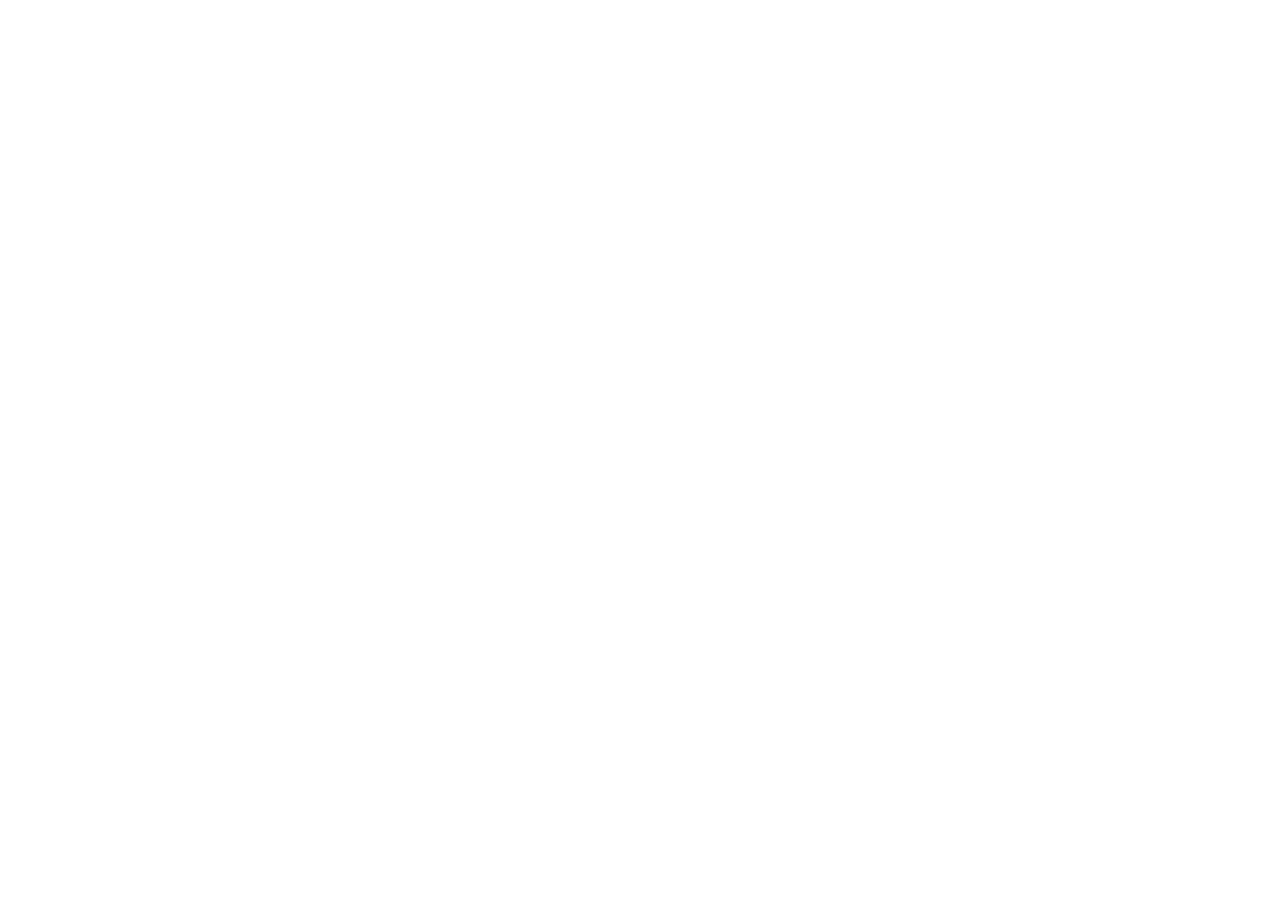
==== index.html @ 5eac2e17 "was created default folders and files" ====
<!DOCTYPE html>
<html lang="en">

<head>
    <meta charset="UTF-8">
    <meta http-equiv="X-UA-Compatible" content="IE=edge">
    <meta name="viewport" content="width=device-width, initial-scale=1.0">

    <!-- GOOGLE FONTS -->
    <link rel="preconnect" href="https://fonts.googleapis.com">
    <link rel="preconnect" href="https://fonts.gstatic.com" crossorigin>
    <link href="https://fonts.googleapis.com/css2?family=Poppins:wght@200;300;400;500;600;700;800;900&display=swap"
        rel="stylesheet">

    <!-- FONTAWESOME -->
    <link rel="preconnect" href="https://fonts.googleapis.com">
    <link rel="preconnect" href="https://fonts.gstatic.com" crossorigin>
    <link href="https://fonts.googleapis.com/css2?family=Poppins:wght@200;300;400;500;600;700;800;900&display=swap"
        rel="stylesheet">

    <!-- BOOTSTRAP -->
    <link href="https://cdn.jsdelivr.net/npm/bootstrap@5.1.3/dist/css/bootstrap.min.css" rel="stylesheet"
        integrity="sha384-1BmE4kWBq78iYhFldvKuhfTAU6auU8tT94WrHftjDbrCEXSU1oBoqyl2QvZ6jIW3" crossorigin="anonymous">
    <!-- BOOTSTRAP ICON -->
    <link rel="stylesheet" href="https://cdn.jsdelivr.net/npm/bootstrap-icons@1.8.1/font/bootstrap-icons.css">

    <!-- CSS -->
    <link rel="stylesheet" href="./assets/css/main.css">

    <title>Ameria | Azerbaijan</title>
</head>

<body>

    <!-- js -->
    <script src="./assets/js/script.js"></script>
    <!-- bootstrap -->
    <script src="https://cdn.jsdelivr.net/npm/bootstrap@5.1.3/dist/js/bootstrap.bundle.min.js"
        integrity="sha384-ka7Sk0Gln4gmtz2MlQnikT1wXgYsOg+OMhuP+IlRH9sENBO0LRn5q+8nbTov4+1p"
        crossorigin="anonymous"></script>
    <script src="https://cdn.jsdelivr.net/npm/@popperjs/core@2.10.2/dist/umd/popper.min.js"
        integrity="sha384-7+zCNj/IqJ95wo16oMtfsKbZ9ccEh31eOz1HGyDuCQ6wgnyJNSYdrPa03rtR1zdB"
        crossorigin="anonymous"></script>
    <script src="https://cdn.jsdelivr.net/npm/bootstrap@5.1.3/dist/js/bootstrap.min.js"
        integrity="sha384-QJHtvGhmr9XOIpI6YVutG+2QOK9T+ZnN4kzFN1RtK3zEFEIsxhlmWl5/YESvpZ13"
        crossorigin="anonymous"></script>
</body>

</html>
---- assets/css/main.css ----
:root {
  --color-primary: #008010;
  --color-primary-light: #37c955;
  --color-primary-dark: #185a23;
  --color-dark: #0b1d24;
  --color-white: #f2f2f2;
}

:root {
  --font-main: "Poppins", sans-serif;
}

* {
  margin: 0;
  padding: 0;
  -webkit-box-sizing: border-box;
          box-sizing: border-box;
}

html {
  overflow-x: hidden;
  scroll-behavior: smooth;
}

ul {
  list-style-type: none;
}

a {
  text-decoration: none;
}

section {
  padding: 60px 0;
}

body {
  font-family: var(--font-main);
  overflow: hidden;
}
/*# sourceMappingURL=main.css.map */
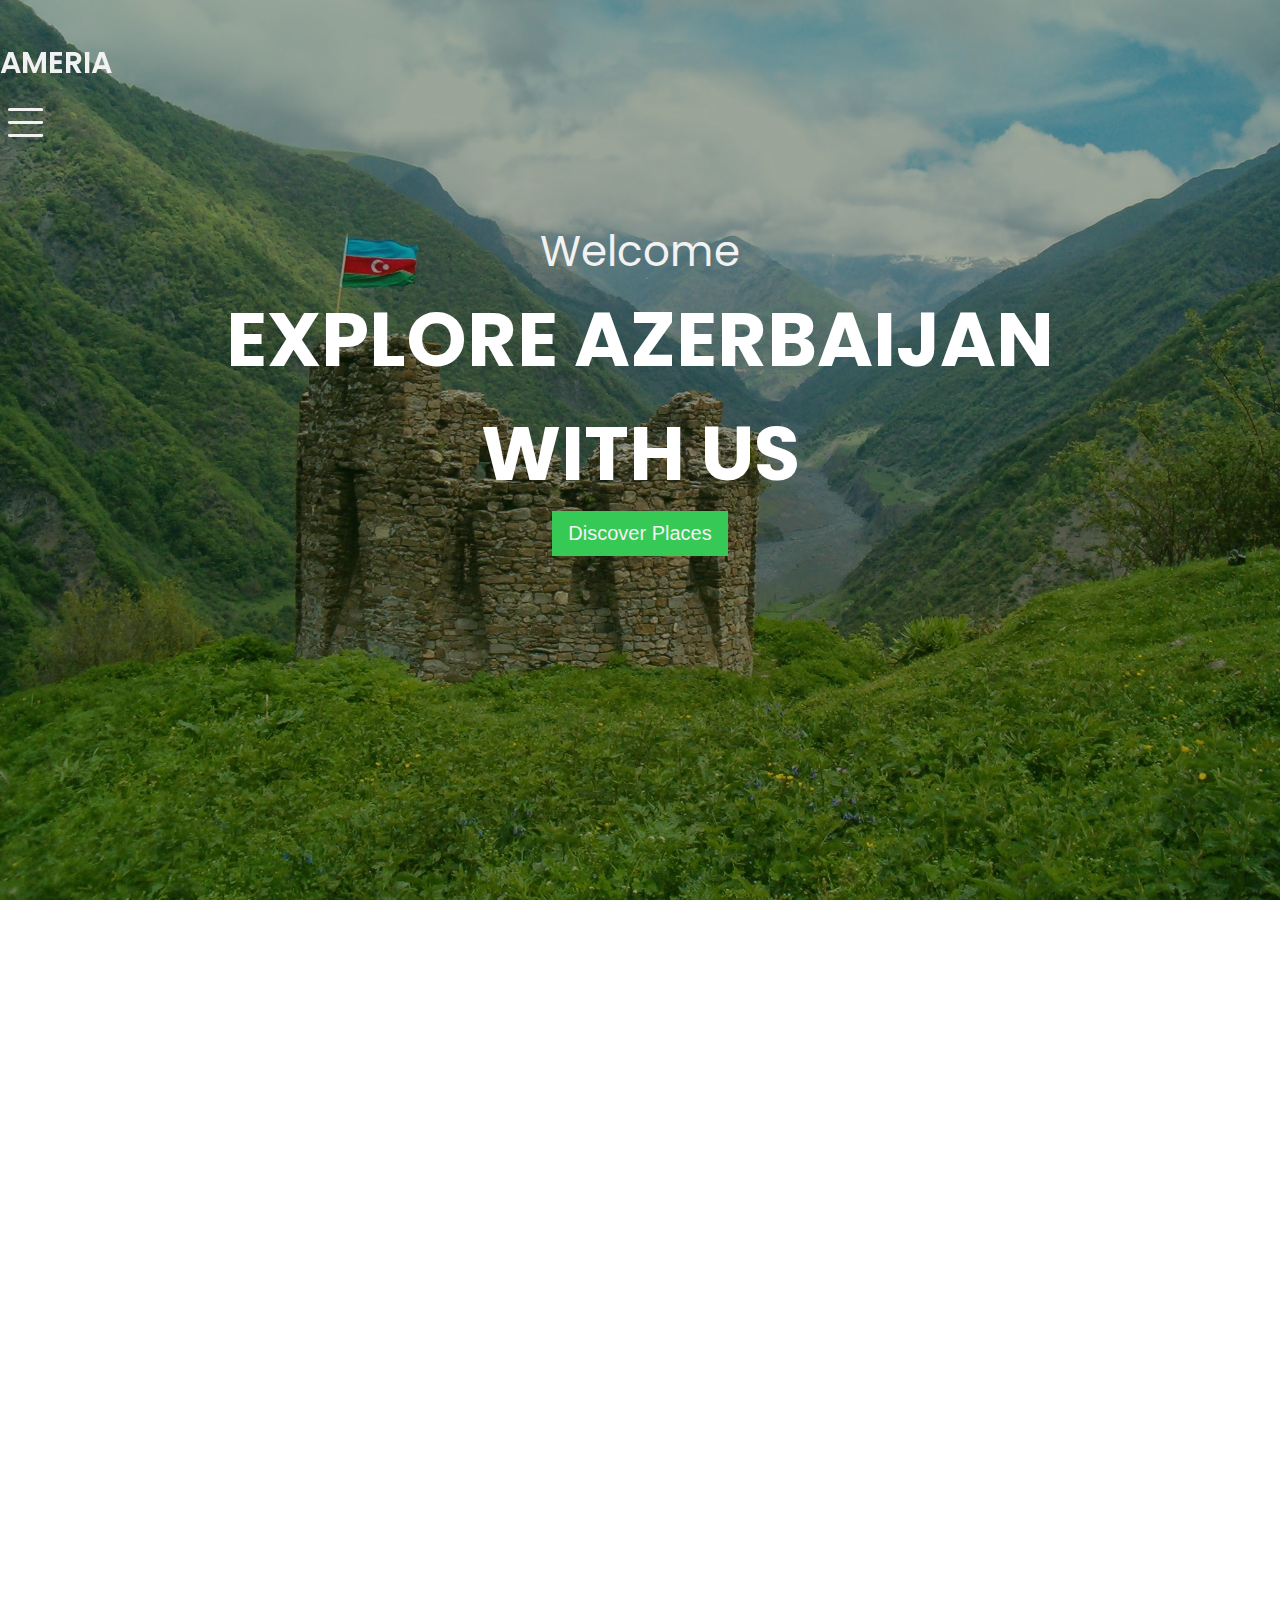
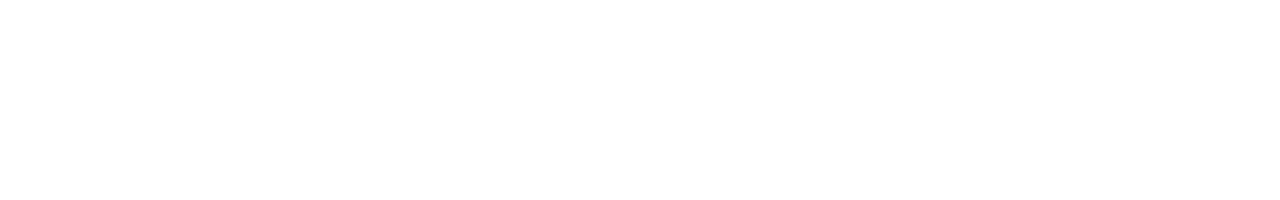
==== commit 9de5828d: "header and navigation is done" ====
--- a/index.html
+++ b/index.html
@@ -32,6 +32,42 @@
 
 <body>
 
+    <header>
+        <div class="container">
+            <div class="row d-flex align-items-center">
+                <div class="col-6 col-lg-4 logo">
+                    <a href="#">AMERIA</a>
+                </div>
+                <div class="col-6 col-lg-8 side-menu d-flex justify-content-end">
+                    <div class="side-menu-toggle">
+                        <i class="bi bi-list open-btn"></i>
+                        <i class="bi bi-x-lg close-btn"></i>
+                    </div>
+                    <nav class="hidden">
+                        <ul>
+                            <li><a href="">Home</a></li>
+                            <li><a href="">About</a></li>
+                            <li><a href="">Contact</a></li>
+                            <li><a href="">Events</a></li>
+                            <li><a href=""></a></li>
+                        </ul>
+                    </nav>
+                </div>
+            </div>
+        </div>
+    </header>
+
+    <section id="hero" style="background-image: url('./assets/images/azerbaijan-nature-with-flag.jpeg');">
+        <div class="cover"></div>
+        <div class="container">
+            <div class="hero-content">
+                <p>Welcome</p>
+                <h1>EXPLORE AZERBAIJAN <br> WITH US</h1>
+                <button>Discover Places</button>
+            </div>
+        </div>
+    </section>
+
     <!-- js -->
     <script src="./assets/js/script.js"></script>
     <!-- bootstrap -->
--- a/assets/css/main.css
+++ b/assets/css/main.css
@@ -38,4 +38,153 @@
   font-family: var(--font-main);
   overflow: hidden;
 }
+
+header {
+  position: fixed;
+  top: 0;
+  width: 100%;
+  padding: 40px 0;
+  -webkit-transition: 0.3s all ease-in-out;
+  transition: 0.3s all ease-in-out;
+  z-index: 99;
+}
+
+header .logo a {
+  font-weight: 600;
+  font-size: 1.875rem;
+  color: var(--color-white);
+  position: relative;
+  z-index: 101;
+  -webkit-transition: 0.3s;
+  transition: 0.3s;
+}
+
+header .side-menu {
+  color: var(--color-white);
+}
+
+header .side-menu .open-btn {
+  font-size: 3.2rem;
+  position: relative;
+  cursor: pointer;
+  -webkit-transition: all .3s linear;
+  transition: all .3s linear;
+}
+
+header .side-menu .close-btn {
+  display: none;
+  position: relative;
+  color: var(--color-dark);
+  font-size: 3.2rem;
+  cursor: pointer;
+  z-index: 999;
+  -webkit-transition: all .3s linear;
+  transition: all .3s linear;
+}
+
+header nav {
+  width: 100vw;
+  height: 100vh;
+  display: -webkit-box;
+  display: -ms-flexbox;
+  display: flex;
+  -webkit-box-pack: center;
+      -ms-flex-pack: center;
+          justify-content: center;
+  -webkit-box-align: center;
+      -ms-flex-align: center;
+          align-items: center;
+  position: fixed;
+  top: 0;
+  left: 0;
+  background-color: white;
+  z-index: 100;
+  border-radius: 10px solid #f8f9fa;
+  -webkit-transition: all .3s linear;
+  transition: all .3s linear;
+  -webkit-transform: scale(1);
+          transform: scale(1);
+}
+
+header nav ul {
+  line-height: 1.5;
+}
+
+header nav ul a {
+  font-size: 2.5rem;
+  color: var(--color-dark);
+}
+
+header nav ul a:hover {
+  color: var(--color-primary-light);
+}
+
+.scrolled {
+  padding: 20px 0;
+  background-color: white;
+  -webkit-box-shadow: 0 5px 20px -5px rgba(0, 0, 0, 0.1);
+          box-shadow: 0 5px 20px -5px rgba(0, 0, 0, 0.1);
+  z-index: 100;
+}
+
+.scrolled .logo a {
+  color: var(--color-primary);
+}
+
+.scrolled .side-menu {
+  color: var(--color-primary);
+}
+
+.hidden {
+  -webkit-transform: scale(0);
+          transform: scale(0);
+  opacity: 0;
+}
+
+#hero {
+  height: 100vh;
+  background-position: center;
+  background-size: cover;
+  background-attachment: fixed;
+  position: relative;
+  z-index: 5;
+}
+
+#hero .cover {
+  height: 100vh;
+  width: 100vw;
+  background-color: rgba(12, 35, 6, 0.4);
+  position: absolute;
+  top: 0;
+  z-index: -1;
+}
+
+#hero .hero-content {
+  padding: 10rem 0;
+  text-align: center;
+  color: var(--color-white);
+  line-height: 1.5;
+}
+
+#hero .hero-content p {
+  font-size: 42px;
+}
+
+#hero .hero-content h1 {
+  font-size: 76px;
+  color: #fff;
+}
+
+#hero .hero-content button {
+  font-size: 20px;
+  padding: 0.7rem 1rem;
+  background: transparent;
+  background-color: var(--color-primary-light);
+  color: var(--color-white);
+  border: none;
+}
+
+body {
+  height: 200vh;
+}
 /*# sourceMappingURL=main.css.map */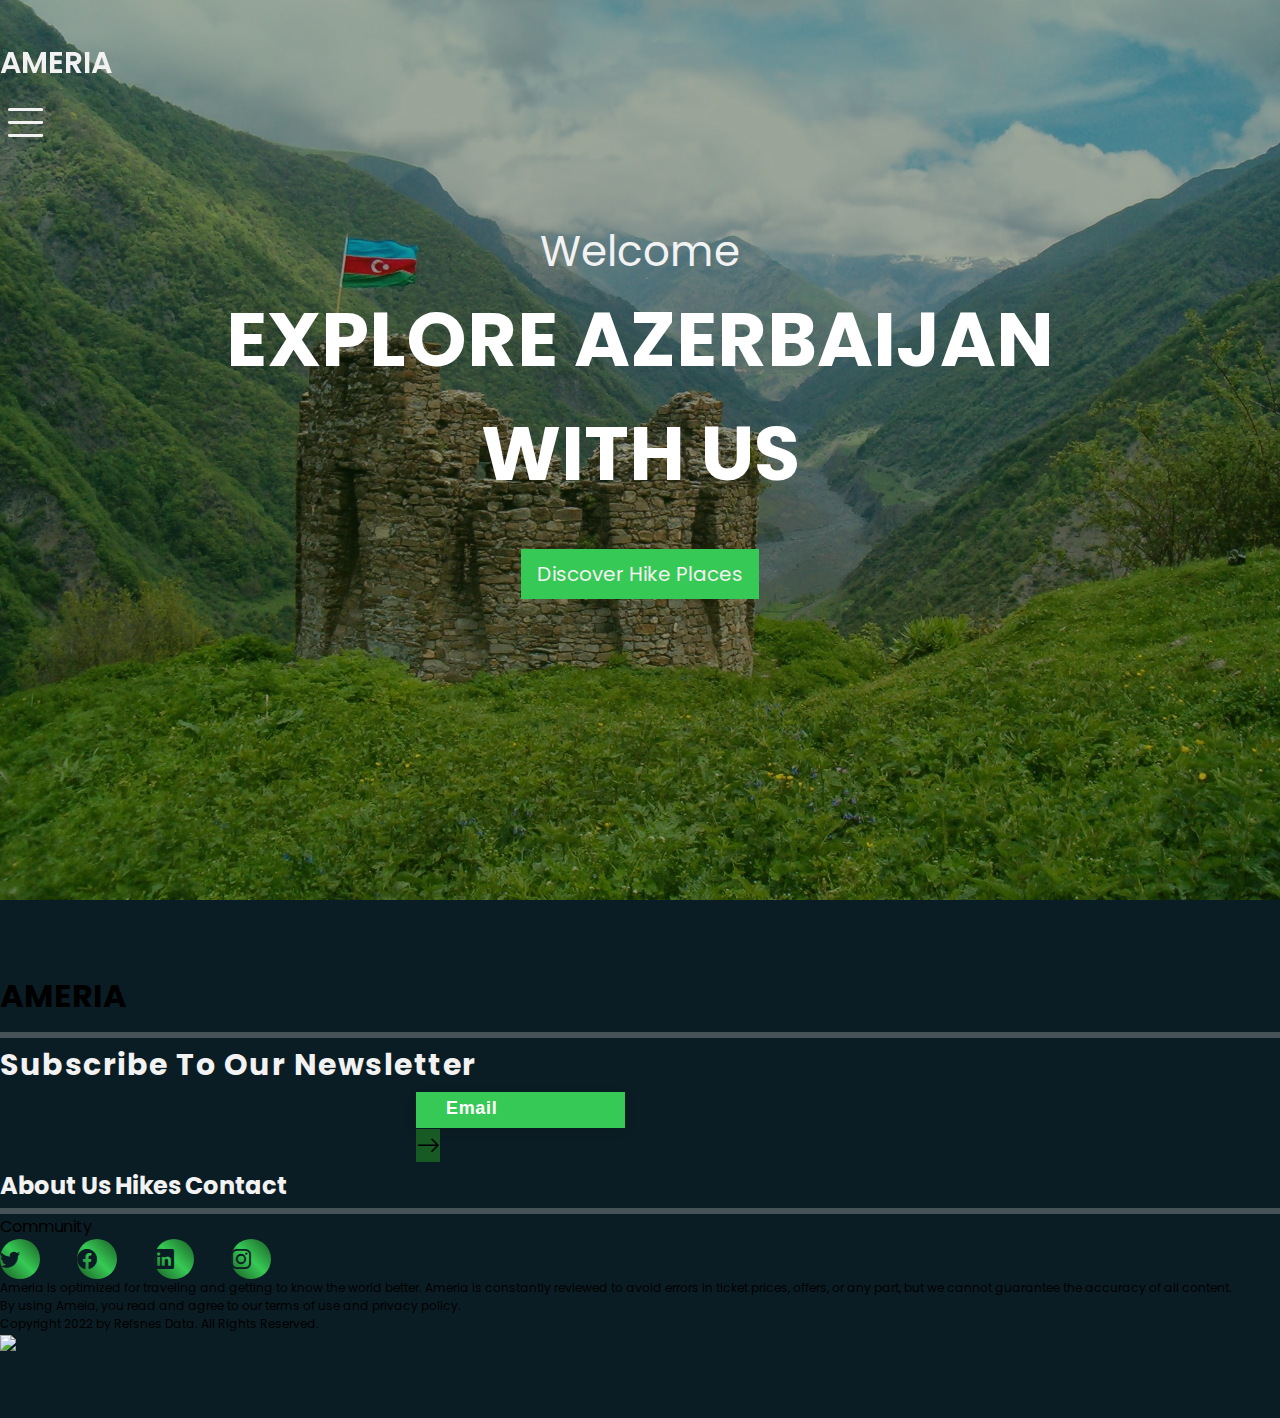
==== commit ac1fdc61: "header ve footer her section ucun ayrica olaraq qeyd olundu, sectionlar elaqelendirildi. about hisse" ====
--- a/index.html
+++ b/index.html
@@ -32,6 +32,7 @@
 
 <body>
 
+    <!-- HEADER - NAV -->
     <header>
         <div class="container">
             <div class="row d-flex align-items-center">
@@ -45,11 +46,10 @@
                     </div>
                     <nav class="hidden">
                         <ul>
-                            <li><a href="">Home</a></li>
-                            <li><a href="">About</a></li>
-                            <li><a href="">Contact</a></li>
-                            <li><a href="">Events</a></li>
-                            <li><a href=""></a></li>
+                            <li><a href="./index.html">Home</a></li>
+                            <li><a href="./assets/pages/about.html">About</a></li>
+                            <li><a href="./assets/pages/contact.html">Contact</a></li>
+                            <li><a href="./assets/pages/hikes.html">Events</a></li>
                         </ul>
                     </nav>
                 </div>
@@ -57,19 +57,99 @@
         </div>
     </header>
 
-    <section id="hero" style="background-image: url('./assets/images/azerbaijan-nature-with-flag.jpeg');">
+    <!-- HERO -->
+    <section id="hero" style="background-image: url('./assets/img/azerbaijan-nature-with-flag.jpeg');">
         <div class="cover"></div>
         <div class="container">
             <div class="hero-content">
                 <p>Welcome</p>
                 <h1>EXPLORE AZERBAIJAN <br> WITH US</h1>
-                <button>Discover Places</button>
+                <a href="./assets/pages/hikes.html">Discover Hike Places</a>
             </div>
         </div>
     </section>
 
+    
+
+    <!-- FOOTER -->
+    <footer>
+        <section class="footer">
+            <div class="container">
+                <div class="row gx-5 text-center align-items-center">
+
+                    <div class="col-12 mb-3 join">
+                        <h2 class="text-white footer-text">AMERIA</h2>
+                    </div>
+                    <hr>
+                    <div class="col-12 my-1 text-span">
+                        <span>Subscribe To Our Newsletter</span>
+                    </div>
+
+                    <div class="col-12  my-4 input-group input">
+                        <input type="text" class="form-control" placeholder="Email" aria-label="Email"
+                            aria-describedby="basic-addon2">
+                        <div class="input-group-append">
+                            <span class="input-group-text text-white arrow-span" id="basic-addon2"><i
+                                    class="bi bi-arrow-right"></i></span>
+                        </div>
+                    </div>
+
+                    <div class="col-12 my-4 footer-main">
+                        <div class="row gy-3 d-flex align-items-center justify-content-center">
+                            <a href="./assets/pages/about.html" class="col-sm-4">About Us</a>
+                            <a href="./assets/pages/hikes.html" class="col-sm-4">Hikes</a>
+                            <a href="./assets/pages/contact.html" class="col-sm-4">Contact</a>
+                        </div>
+                    </div>
+                    <hr>
+                    <div class="col-12 my-1 text-center align-items-center">
+
+                        <div class="mb-3 community">
+                            <span class="text-white">Community</span>
+                        </div>
+
+                        <ul class="footer-social-icons">
+
+                            <li>
+                                <i class="bi bi-twitter"></i>
+                            </li>
+
+                            <li>
+                                <i class="bi bi-facebook"></i>
+                            </li>
+
+                            <li>
+                                <i class="bi bi-linkedin"></i>
+                            </li>
+
+                            <li>
+                                <i class="bi bi-instagram"></i>
+                            </li>
+                        </ul>
+
+                        <div class="info-about-site mt-5">
+                            <span class="text-white">Ameria is optimized for traveling and getting
+                                to know the world better. Ameria is constantly
+                                reviewed to avoid errors in ticket prices, offers,
+                                or any part, but we cannot guarantee the accuracy of
+                                all content. <br> By using Ameia, you read and agree to our
+                                terms of use and privacy policy.</span>
+                        </div>
+                        <div class="info-about-site mt-3">
+                            <span class="text-white">
+                                Copyright 2022 by Refsnes Data. All Rights Reserved.
+                            </span>
+                        </div>
+                        <img class="footer-logo" src="../img/Logo.png">
+                    </div>
+                </div>
+            </div>
+        </section>
+    </footer>
+
     <!-- js -->
     <script src="./assets/js/script.js"></script>
+    <script src="./assets/js/header.js"></script>
     <!-- bootstrap -->
     <script src="https://cdn.jsdelivr.net/npm/bootstrap@5.1.3/dist/js/bootstrap.bundle.min.js"
         integrity="sha384-ka7Sk0Gln4gmtz2MlQnikT1wXgYsOg+OMhuP+IlRH9sENBO0LRn5q+8nbTov4+1p"
--- a/assets/css/main.css
+++ b/assets/css/main.css
@@ -37,6 +37,7 @@
 body {
   font-family: var(--font-main);
   overflow: hidden;
+  background-color: var(--color-dark);
 }
 
 header {
@@ -67,8 +68,8 @@
   font-size: 3.2rem;
   position: relative;
   cursor: pointer;
-  -webkit-transition: all .3s linear;
-  transition: all .3s linear;
+  -webkit-transition: all 0.3s linear;
+  transition: all 0.3s linear;
 }
 
 header .side-menu .close-btn {
@@ -78,8 +79,8 @@
   font-size: 3.2rem;
   cursor: pointer;
   z-index: 999;
-  -webkit-transition: all .3s linear;
-  transition: all .3s linear;
+  -webkit-transition: all 0.3s linear;
+  transition: all 0.3s linear;
 }
 
 header nav {
@@ -100,8 +101,8 @@
   background-color: white;
   z-index: 100;
   border-radius: 10px solid #f8f9fa;
-  -webkit-transition: all .3s linear;
-  transition: all .3s linear;
+  -webkit-transition: all 0.3s linear;
+  transition: all 0.3s linear;
   -webkit-transform: scale(1);
           transform: scale(1);
 }
@@ -128,7 +129,7 @@
 }
 
 .scrolled .logo a {
-  color: var(--color-primary);
+  color: var(--color-primary) !important;
 }
 
 .scrolled .side-menu {
@@ -139,6 +140,18 @@
   -webkit-transform: scale(0);
           transform: scale(0);
   opacity: 0;
+}
+
+@media screen and (max-width: 990px) {
+  header nav ul a {
+    font-size: 2.2rem;
+  }
+}
+
+@media screen and (max-width: 768px) {
+  nav ul a {
+    font-size: 1.8rem;
+  }
 }
 
 #hero {
@@ -173,9 +186,10 @@
 #hero .hero-content h1 {
   font-size: 76px;
   color: #fff;
-}
-
-#hero .hero-content button {
+  margin-bottom: 3rem;
+}
+
+#hero .hero-content a {
   font-size: 20px;
   padding: 0.7rem 1rem;
   background: transparent;
@@ -184,7 +198,901 @@
   border: none;
 }
 
-body {
-  height: 200vh;
+@media screen and (max-width: 990px) {
+  .hero-content {
+    padding: 8.5rem 0 !important;
+    line-height: 1.2 !important;
+  }
+  .hero-content p {
+    font-size: 36px !important;
+  }
+  .hero-content h1 {
+    font-size: 64px !important;
+    margin-bottom: 1.5rem !important;
+  }
+  .hero-content a {
+    font-size: 16px !important;
+    padding: 0.5rem .8rem !important;
+  }
+}
+
+@media screen and (max-width: 768px) {
+  .hero-content {
+    padding: 8rem 0 !important;
+    line-height: 1 !important;
+  }
+  .hero-content p {
+    font-size: 28px !important;
+  }
+  .hero-content h1 {
+    font-size: 54px !important;
+    margin-bottom: 1rem !important;
+  }
+  .hero-content a {
+    font-size: 14px !important;
+    padding: 0.4rem .7rem !important;
+  }
+}
+
+footer {
+  background: var(--color-dark);
+}
+
+.footer {
+  width: 100%;
+}
+
+.footer .join h2 {
+  font-style: normal;
+  font-weight: 700;
+  font-size: 2rem;
+  line-height: 4.5rem;
+}
+
+.footer hr {
+  border: 3px solid rgba(242, 242, 242, 0.25);
+}
+
+.footer .text-span span {
+  font-style: normal;
+  font-weight: 700;
+  font-size: 1.875rem;
+  line-height: 3.375rem;
+  letter-spacing: 0.05em;
+  text-transform: capitalize;
+  color: var(--color-white);
+}
+
+.footer .arrow-span {
+  width: 3rem;
+  font-size: 1.5rem;
+  height: 4rem;
+  cursor: pointer;
+  font-weight: lighter;
+  background: var(--color-primary-dark);
+  border: none;
+  -webkit-transition: 0.5s;
+  transition: 0.5s;
+}
+
+.footer .arrow-span:hover {
+  -webkit-transition: 0.5s;
+  transition: 0.5s;
+  background: #12461a;
+}
+
+.footer .input {
+  width: 35%;
+  margin: 0 auto;
+}
+
+.footer .input input {
+  color: var(--color-dark);
+  padding-left: 1.875rem;
+  border: none;
+  background: var(--color-primary-light);
+  -webkit-box-shadow: 0px 4px 10px rgba(0, 0, 0, 0.1);
+          box-shadow: 0px 4px 10px rgba(0, 0, 0, 0.1);
+  font-weight: 600;
+  line-height: 2.25rem;
+  letter-spacing: 0.05em;
+  text-transform: capitalize;
+}
+
+.footer .input input::-webkit-input-placeholder {
+  color: white !important;
+  font-size: large;
+}
+
+.footer .input input:-ms-input-placeholder {
+  color: white !important;
+  font-size: large;
+}
+
+.footer .input input::-ms-input-placeholder {
+  color: white !important;
+  font-size: large;
+}
+
+.footer .input input::placeholder {
+  color: white !important;
+  font-size: large;
+}
+
+.footer .footer-main a {
+  text-decoration: none;
+  font-style: normal;
+  font-weight: 700;
+  font-size: 1.5rem;
+  line-height: 2.813rem;
+  -webkit-transition: 0.5s;
+  transition: 0.5s;
+  color: var(--color-white);
+}
+
+.footer .footer-main a:hover {
+  color: var(--color-primary-dark) !important;
+  -webkit-transition: 1s;
+  transition: 1s;
+}
+
+.footer .footer-social-icons {
+  list-style: none;
+  font-size: 1.25rem;
+}
+
+.footer .footer-social-icons li {
+  display: inline-block;
+  padding-top: 0.35rem;
+  margin-right: 2rem;
+  width: 2.5rem;
+  height: 2.5rem;
+  border-radius: 50%;
+  background: linear-gradient(45deg, var(--color-primary-dark), var(--color-primary-light), var(--color-primary-dark));
+  color: var(--color-dark);
+  -webkit-transition: 0.5s;
+  transition: 0.5s;
+}
+
+.footer .footer-social-icons li:hover {
+  background: linear-gradient(45deg, var(--color-primary-dark), var(--color-dark), var(--color-primary-dark));
+  background-color: var(--color-dark);
+  color: var(--color-primary-light);
+  -webkit-transition: 1s;
+  transition: 1s;
+  -webkit-transform: scale(1.3, 1.3);
+          transform: scale(1.3, 1.3);
+}
+
+.footer .info-about-site {
+  font-size: 0.75rem;
+}
+
+.footer .footer-logo {
+  width: 12rem;
+}
+
+@media screen and (max-width: 1200px) {
+  .footer .my-5 {
+    margin-top: 0.5rem !important;
+    margin-bottom: 2rem !important;
+  }
+  .footer hr {
+    border: 1px solid rgba(242, 242, 242, 0.25);
+  }
+  .footer .join .footer-text {
+    font-size: 1.5rem;
+    margin: 0;
+  }
+  .footer .text-span span {
+    font-size: 1.2rem;
+    margin: 0;
+    padding: 0;
+  }
+  .footer .input {
+    width: 40%;
+  }
+  .footer .input input {
+    height: 2.125rem;
+    margin: 0;
+    padding: 0;
+    padding-left: 10px;
+    font-size: xx-small;
+  }
+  .footer .input input::-webkit-input-placeholder {
+    font-size: xx-small;
+  }
+  .footer .input input:-ms-input-placeholder {
+    font-size: xx-small;
+  }
+  .footer .input input::-ms-input-placeholder {
+    font-size: xx-small;
+  }
+  .footer .input input::placeholder {
+    font-size: xx-small;
+  }
+  .footer .arrow-span {
+    height: 2.125rem;
+    font-size: 1rem;
+    width: 100%;
+  }
+  .footer .footer-main a {
+    font-size: 1.2rem;
+    margin: 0;
+  }
+  .footer .community {
+    font-size: 0.9rem;
+  }
+  .footer .footer-social-icons li {
+    padding-top: 3.5px;
+    width: 1.5rem;
+    height: 1.5rem;
+    font-size: 0.75rem;
+  }
+  .footer .info-about-site {
+    font-size: 0.5rem;
+  }
+  .footer .footer-logo {
+    width: 8rem;
+  }
+}
+
+@media screen and (max-width: 326px) {
+  .footer .input {
+    width: 60%;
+  }
+  .footer .footer-social-icons {
+    display: -webkit-box;
+    display: -ms-flexbox;
+    display: flex;
+  }
+}
+
+#hikes {
+  width: 100%;
+  -webkit-box-sizing: border-box;
+  box-sizing: border-box;
+  background: linear-gradient(-45deg, var(--color-primary-light), var(--color-white));
+}
+
+#hikes .hikes-col {
+  padding: 1rem 3rem;
+}
+
+#hikes .hikes-header h1 {
+  font-size: 2.4rem;
+  font-weight: 700;
+}
+
+#hikes .hikes-header p {
+  font-size: 1.3rem;
+}
+
+#hikes .card {
+  position: relative;
+  height: auto;
+  background: linear-gradient(-45deg, var(--color-primary-light), var(--color-primary-dark));
+  border-radius: 15px;
+  margin: 20px auto;
+  padding: 40px 20px;
+  -webkit-box-shadow: 0 10px 15px rgba(0, 0, 0, 0.1);
+  box-shadow: 0 10px 15px rgba(0, 0, 0, 0.1);
+  -webkit-transition: 0.5s;
+  transition: 0.5s;
+  border: none;
+}
+
+#hikes .card:hover {
+  -webkit-transform: scale(1.02);
+  transform: scale(1.02);
+}
+
+#hikes .card::before {
+  content: "";
+  position: absolute;
+  bottom: 0;
+  left: 0;
+  width: 100%;
+  height: 40%;
+  background: rgba(255, 255, 255, 0.1);
+  z-index: 1;
+  -webkit-transform: skewY(-5deg) scale(1.02);
+  transform: skewY(-5deg) scale(1.02);
+}
+
+#hikes .title .fa {
+  color: #fff;
+  font-size: 60px;
+  width: 100px;
+  height: 100px;
+  border-radius: 50%;
+  text-align: center;
+  line-height: 100px;
+  -webkit-box-shadow: 0 10px 10px rgba(0, 0, 0, 0.1);
+  box-shadow: 0 10px 10px rgba(0, 0, 0, 0.1);
+}
+
+#hikes .title h2 {
+  position: relative;
+  margin: 20px 0 0;
+  padding: 0;
+  color: #fff;
+  font-size: 28px;
+  z-index: 2;
+}
+
+#hikes .price,
+#hikes .option {
+  position: relative;
+  z-index: 2;
+}
+
+#hikes .price h4 {
+  margin: 0;
+  padding: 20px 0;
+  color: #fff;
+  font-size: 40px;
+}
+
+#hikes .option ul {
+  margin: 0;
+  padding: 0;
+}
+
+#hikes .option ul li {
+  margin: 0 0 10px;
+  padding: 0;
+  list-style: none;
+  color: #f3f3f3;
+  font-size: 16px;
+}
+
+#hikes .card a {
+  position: relative;
+  z-index: 2;
+  background: #fff;
+  color: var(--color-dark);
+  width: 150px;
+  height: 40px;
+  line-height: 40px;
+  border-radius: 40px;
+  display: block;
+  text-align: center;
+  margin: 20px auto 0;
+  font-size: 16px;
+  cursor: pointer;
+  -webkit-box-shadow: 0 5px 10px rgba(0, 0, 0, 0.1);
+  box-shadow: 0 5px 10px rgba(0, 0, 0, 0.1);
+  -webkit-transition: 0.3s all;
+  transition: 0.3s all;
+}
+
+#hikes .card a:hover {
+  background: var(--color-primary-dark);
+  border: 1px solid var(--color-primary);
+  color: var(--color-white);
+  -webkit-transition: 0.3s all;
+  transition: 0.3s all;
+}
+
+#hikes .card a:hover {
+  text-decoration: none;
+}
+
+#hikes .image {
+  border-radius: .825rem;
+  width: 95%;
+  height: 12rem;
+}
+
+@media screen and (max-width: 980px) {
+  .hikes-col {
+    padding: .5rem 1.3rem !important;
+  }
+}
+
+@media screen and (max-width: 1200px) {
+  .hikes-col {
+    padding: .5rem 1.6rem !important;
+  }
+}
+
+section#contact {
+  background: linear-gradient(135deg, var(--color-primary-dark), var(--color-primary-light));
+  -webkit-clip-path: polygon(0% 0%, 100% 0%, 100% 90%, 0% 100%);
+          clip-path: polygon(0% 0%, 100% 0%, 100% 90%, 0% 100%);
+}
+
+section#contact .contact-left {
+  color: var(--color-white);
+  position: relative;
+  /* Hide default HTML checkbox */
+  /* The slider */
+  /* Rounded sliders */
+}
+
+section#contact .contact-left .switch {
+  position: relative;
+  display: inline-block;
+  width: 85px;
+  height: 48px;
+  z-index: 1;
+}
+
+section#contact .contact-left .switch input {
+  opacity: 0;
+  width: 0;
+  height: 0;
+}
+
+section#contact .contact-left .slider {
+  position: absolute;
+  cursor: pointer;
+  top: 0;
+  left: 0;
+  right: 0;
+  bottom: 0;
+  background-color: #ccc;
+  -webkit-transition: .4s;
+  transition: .4s;
+}
+
+section#contact .contact-left .slider:before {
+  position: absolute;
+  content: "info";
+  text-align: center;
+  padding-top: 7px;
+  color: var(--color-primary-dark);
+  height: 40px;
+  width: 40px;
+  left: 5px;
+  bottom: 4px;
+  background-color: white;
+  -webkit-transition: .4s;
+  transition: .4s;
+}
+
+section#contact .contact-left input:checked + .slider {
+  background-color: var(--color-primary-light);
+  -webkit-transform: translateX(3.2rem);
+  transform: translateX(3.2rem);
+}
+
+section#contact .contact-left input:focus + .slider {
+  -webkit-box-shadow: 0 0 1px #2196F3;
+          box-shadow: 0 0 1px #2196F3;
+}
+
+section#contact .contact-left input:checked + .slider:before {
+  -webkit-transform: translateX(36px);
+  transform: translateX(36px);
+  content: "map";
+}
+
+section#contact .contact-left .slider.round {
+  border-radius: 34px;
+}
+
+section#contact .contact-left .slider.round:before {
+  border-radius: 50%;
+}
+
+section#contact .contact-left .map {
+  position: absolute;
+  background-color: var(--color-white);
+  height: 5rem;
+  padding-top: 5.3rem;
+  top: 0;
+  width: 100%;
+  opacity: 0;
+  -webkit-transition: .4s;
+  transition: .4s;
+  border-radius: 5px;
+}
+
+section#contact .contact-left .map span {
+  font-size: 2.25rem;
+  font-weight: bold;
+  color: var(--color-primary-dark);
+  opacity: 0;
+}
+
+section#contact .contact-left .map iframe {
+  width: 100%;
+  height: 58%;
+  -webkit-box-shadow: rgba(0, 0, 0, 0.35) 0px 5px 15px;
+          box-shadow: rgba(0, 0, 0, 0.35) 0px 5px 15px;
+  opacity: 0;
+}
+
+section#contact .contact-left .active {
+  opacity: 1 !important;
+  height: 45rem;
+}
+
+section#contact .contact-left .head-text span {
+  font-size: 2.25rem;
+  font-weight: bold;
+}
+
+section#contact .contact-left .head-text h2 {
+  font-size: 4rem;
+  font-weight: bold;
+}
+
+section#contact .contact-left .contact-info {
+  font-size: 1.5rem;
+  font-weight: 500;
+}
+
+section#contact .contact-left .socials .icon-holder {
+  width: 3.438rem;
+  height: 3.438rem;
+  background-color: var(--color-white);
+  border-radius: 10px;
+  padding: 0;
+  font-size: 1.8rem;
+}
+
+section#contact .contact-left .socials .icon-holder a {
+  color: var(--color-white);
+  cursor: pointer;
+  -webkit-transition: all .3s ease;
+  transition: all .3s ease;
+  padding-top: 2px;
+}
+
+section#contact .contact-left .socials .icon-holder .fb {
+  background-color: var(--color-white);
+  border-radius: 50%;
+  height: 2.6rem;
+  width: 2.6rem;
+  font-size: 2.8rem;
+  color: #3B5998;
+}
+
+section#contact .contact-left .socials .icon-holder .fb:hover {
+  background-color: #3B5998;
+  color: var(--color-white);
+}
+
+section#contact .contact-left .socials .icon-holder .ig {
+  background-color: #C13584;
+  border-radius: 50%;
+  height: 2.864rem;
+  width: 2.864rem;
+}
+
+section#contact .contact-left .socials .icon-holder .ig:hover {
+  background-color: var(--color-white);
+  color: #C13584;
+}
+
+section#contact .contact-left .socials .icon-holder .yt {
+  background-color: #2678c5;
+  border-radius: 50%;
+  height: 2.864rem;
+  width: 2.864rem;
+}
+
+section#contact .contact-left .socials .icon-holder .yt:hover {
+  background-color: var(--color-white);
+  color: #2678c5;
+}
+
+section#contact .contact-left .socials .icon-holder .tw {
+  background-color: #1DA1F2;
+  border-radius: 50%;
+  height: 2.864rem;
+  width: 2.864rem;
+}
+
+section#contact .contact-left .socials .icon-holder .tw:hover {
+  background-color: var(--color-white);
+  color: #1DA1F2;
+}
+
+section#contact .contact-right {
+  background-color: var(--color-white);
+  height: 45rem;
+  border-radius: 5px;
+}
+
+section#contact .contact-right h2 {
+  color: var(--color-primary-dark);
+  font-size: 4rem;
+  font-weight: bold;
+}
+
+section#contact .contact-right form .form-input {
+  height: 5rem;
+  position: relative;
+  font-size: 1.5rem;
+  font-weight: bold;
+  overflow: hidden;
+}
+
+section#contact .contact-right form .form-input input {
+  height: 100%;
+  width: 100%;
+  border: none;
+  outline: none;
+  background-color: var(--color-white);
+}
+
+section#contact .contact-right form .form-input input:focus + .label-name .content-name,
+section#contact .contact-right form .form-input input:valid + .label-name .content-name {
+  -webkit-transform: translateY(-120%);
+          transform: translateY(-120%);
+  font-size: 1.5rem;
+  color: var(--color-primary-dark);
+}
+
+section#contact .contact-right form .form-input input:focus + .label-name::after,
+section#contact .contact-right form .form-input input:valid + .label-name::after {
+  -webkit-transform: translateX(0%);
+          transform: translateX(0%);
+}
+
+section#contact .contact-right form .form-input .label-name {
+  position: absolute;
+  left: 0;
+  bottom: 0;
+  height: 100%;
+  width: 100%;
+  pointer-events: none;
+  border-bottom: 1px solid var(--color-primary-light);
+  font-size: 2rem;
+  color: var(--color-dark);
+}
+
+section#contact .contact-right form .form-input .label-name::after {
+  content: "";
+  position: absolute;
+  height: 100%;
+  width: 100%;
+  border-bottom: 4px solid var(--color-primary-dark);
+  left: 0;
+  bottom: -2px;
+  -webkit-transform: translateX(-100%);
+          transform: translateX(-100%);
+  -webkit-transition: all .3s ease;
+  transition: all .3s ease;
+}
+
+section#contact .contact-right form .form-input .label-name .content-name {
+  position: absolute;
+  bottom: 5px;
+  -webkit-transition: all .3s ease;
+  transition: all .3s ease;
+}
+
+section#contact .contact-right form .form-area {
+  position: relative;
+  font-size: 1.5rem;
+  font-weight: bold;
+  overflow: hidden;
+}
+
+section#contact .contact-right form .form-area textarea {
+  resize: none;
+  height: 100%;
+  width: 100%;
+  border: none;
+  outline: none;
+  background-color: var(--color-white);
+  vertical-align: text-bottom;
+}
+
+section#contact .contact-right form .form-area textarea:focus + .label-text .content-text,
+section#contact .contact-right form .form-area textarea:valid + .label-text .content-text {
+  -webkit-transform: translateY(230%);
+          transform: translateY(230%);
+  font-size: 1.5rem;
+  color: var(--color-primary-dark);
+}
+
+section#contact .contact-right form .form-area textarea:focus + .label-text::after,
+section#contact .contact-right form .form-area textarea:valid + .label-text::after {
+  -webkit-transform: translatey(60%);
+          transform: translatey(60%);
+  border-bottom: 4px solid var(--color-primary-dark);
+}
+
+section#contact .contact-right form .form-area .label-text {
+  position: absolute;
+  left: 0;
+  top: 0;
+  height: 100%;
+  width: 100%;
+  pointer-events: none;
+  font-size: 2rem;
+  color: var(--color-dark);
+}
+
+section#contact .contact-right form .form-area .label-text::after {
+  content: "";
+  position: absolute;
+  height: 100%;
+  width: 100%;
+  border-bottom: 1px solid var(--color-primary-light);
+  left: 0;
+  top: -60%;
+  -webkit-transition: all .3s ease;
+  transition: all .3s ease;
+}
+
+section#contact .contact-right form .form-area .label-text .content-text {
+  position: absolute;
+  top: 0;
+  -webkit-transition: all .3s ease;
+  transition: all .3s ease;
+}
+
+section#contact .contact-right form .sub-btn {
+  border: 2px solid var(--color-primary-light);
+  color: var(--color-primary-dark);
+  font-weight: bold;
+  font-size: 1.5rem;
+  -webkit-transition: all .3s ease;
+  transition: all .3s ease;
+}
+
+section#contact .contact-right form .sub-btn:hover {
+  background-color: var(--color-primary-light);
+}
+
+#about {
+  background: linear-gradient(135deg, var(--color-primary-light), var(--color-white));
+  -webkit-clip-path: polygon(0% 0%, 100% 0%, 100% 90%, 0% 100%);
+          clip-path: polygon(0% 0%, 100% 0%, 100% 90%, 0% 100%);
+}
+
+#about .center-vertical {
+  display: -webkit-box;
+  display: -ms-flexbox;
+  display: flex;
+  width: 100%;
+  min-height: 100vh;
+  -webkit-box-align: center;
+      -ms-flex-align: center;
+          align-items: center;
+}
+
+#about .center-vertical .about-us-section {
+  width: 100%;
+  padding: calc(5%+1.8rem) 0rem;
+}
+
+#about .center-vertical .about-us-section .img-head {
+  position: relative;
+  overflow: hidden;
+  border-radius: 5px;
+}
+
+#about .center-vertical .about-us-section .img-head img {
+  width: 128%;
+  -webkit-transition: -webkit-transform 0.3s;
+  transition: -webkit-transform 0.3s;
+  transition: transform 0.3s;
+  transition: transform 0.3s, -webkit-transform 0.3s;
+}
+
+#about .about-us-section .img-head:hover img {
+  -webkit-transform: scale(1.2);
+          transform: scale(1.2);
+}
+
+#about .about-us-section .img-head::after {
+  content: "";
+  width: 100%;
+  height: 100%;
+  position: absolute;
+  left: 0;
+  top: 0;
+  opacity: 0.5;
+}
+
+#about .about-us-section .text-head {
+  font-size: 1.56rem;
+  color: var(--color-dark);
+}
+
+#about .about-us-section .break-small {
+  width: 5rem;
+  height: 0.2rem;
+  background-color: var(--color-primary-dark);
+}
+
+#about .about-us-section .text-para {
+  font-size: 1rem;
+  color: var(color-grey);
+}
+
+#about .about-us-section .box {
+  background-color: var(--color-primary);
+  color: var(--color-white);
+  text-align: center;
+  padding: 1.25rem 0rem;
+  position: relative;
+  overflow: hidden;
+  border-radius: 8%;
+  height: 9.5rem;
+}
+
+#about .about-us-section .box i {
+  font-size: 2.7rem;
+}
+
+#about .about-us-section .box h4 {
+  font-size: 0.9rem;
+}
+
+#about .about-us-section .box p {
+  font-size: 1.4rem;
+}
+
+#about .about-us-section .box::after,
+#about .about-us-section .box::before {
+  content: "";
+  position: absolute;
+  width: 100%;
+  height: 6.25rem;
+  background-color: #fff5;
+  border-radius: 50%;
+  -webkit-transition: -webkit-transform 0.3s;
+  transition: -webkit-transform 0.3s;
+  transition: transform 0.3s;
+  transition: transform 0.3s, -webkit-transform 0.3s;
+}
+
+#about .about-us-section .box::after {
+  left: -3.1rem;
+  top: -3.1rem;
+}
+
+#about .about-us-section .box::before {
+  right: -3.1rem;
+  bottom: -3.1rem;
+}
+
+#about .about-us-section .box:hover:after,
+#about .about-us-section .box:hover:before {
+  -webkit-transform: scale(1.2);
+          transform: scale(1.2);
+}
+
+#about .my-button {
+  width: 100%;
+  margin-left: 0 !important;
+  border-radius: 8px;
+  -webkit-transition: all 0.3s ease;
+  transition: all 0.3s ease;
+}
+
+@media screen and (max-width: 991px) {
+  #about .img-head {
+    -webkit-clip-path: polygon(0% 18%, 100% 0%, 100% 100%, 0% 100%);
+            clip-path: polygon(0% 18%, 100% 0%, 100% 100%, 0% 100%);
+  }
+  #about .my-button {
+    -webkit-transform: translateX(-223%);
+            transform: translateX(-223%);
+  }
+}
+
+@media screen and (max-width: 768px) {
+  #about .my-button {
+    -webkit-transform: translateX(-231%);
+            transform: translateX(-231%);
+  }
+}
+
+#other {
+  background-color: var(--color-primary-light);
+}
+
+#other .other-header h1 {
+  color: var(--color-white) !important;
 }
 /*# sourceMappingURL=main.css.map */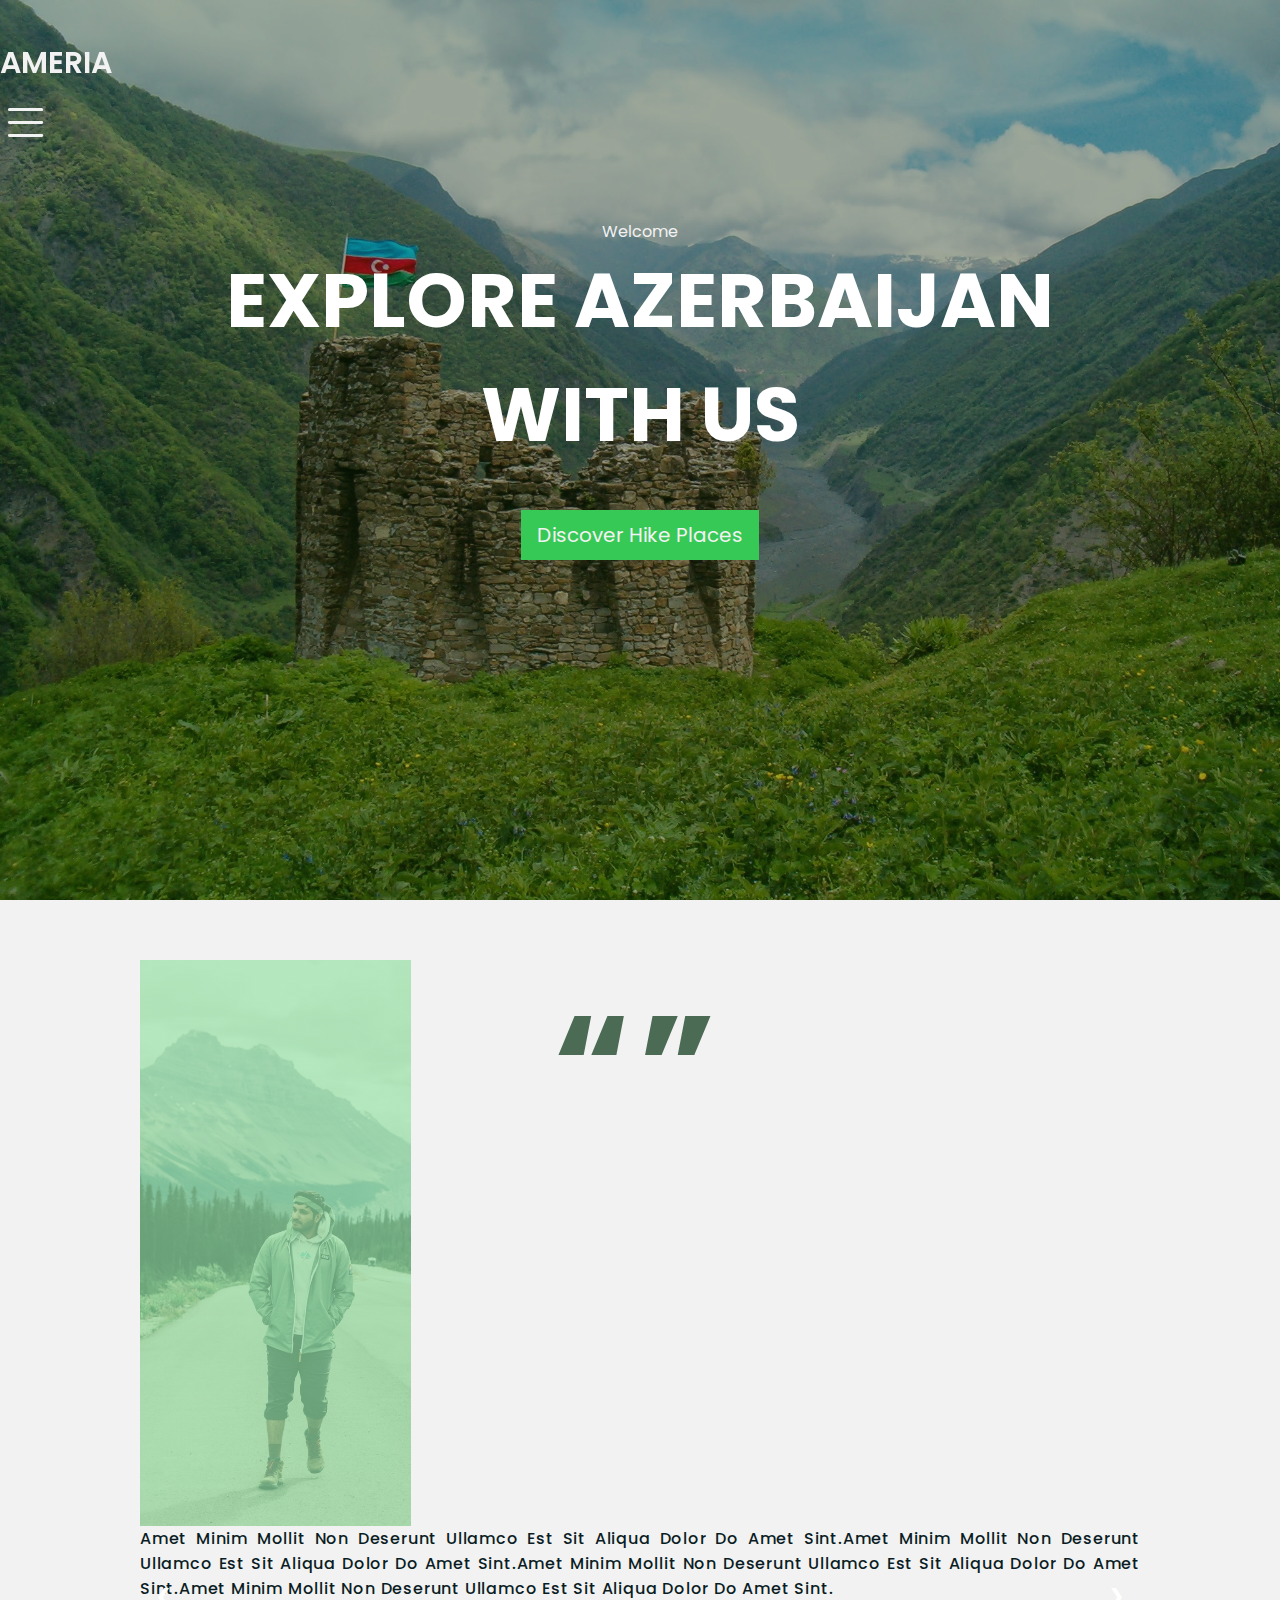
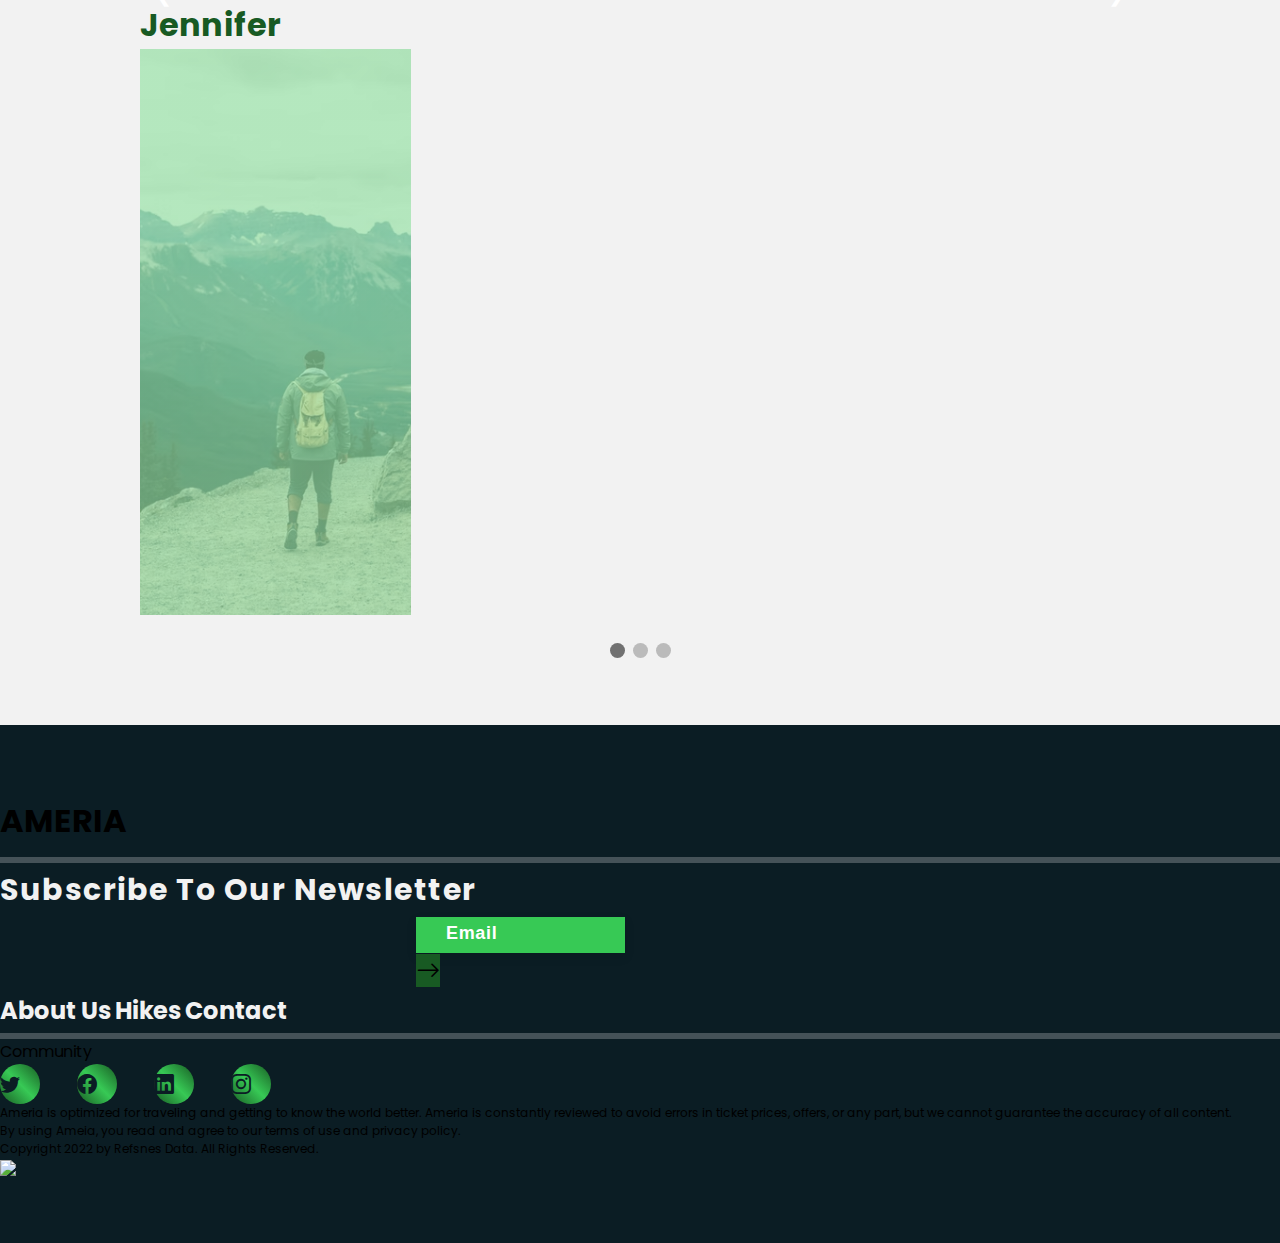
==== commit 22cb1aa6: "update" ====
--- a/index.html
+++ b/index.html
@@ -49,7 +49,7 @@
                             <li><a href="./index.html">Home</a></li>
                             <li><a href="./assets/pages/about.html">About</a></li>
                             <li><a href="./assets/pages/contact.html">Contact</a></li>
-                            <li><a href="./assets/pages/hikes.html">Events</a></li>
+                            <li><a href="./assets/pages/hikes.html">Hikes</a></li>
                         </ul>
                     </nav>
                 </div>
@@ -69,7 +69,113 @@
         </div>
     </section>
 
-    
+    <main>
+        <section id="slider">
+            <div class="slideshow-container">
+
+                <!-- Full-width images with number and caption text -->
+                <div class="mySlides fadee w-100">
+
+                    <div class="row gx-0 justify-content-center">
+                        <div class="col-2 img-holder side">
+                            <img src="./assets/img/photo-1614005121409-047119b17f10.avif" alt="" class="slide-img-side">
+                        </div>
+                        <div class="col-2 img-holder img-holder-main">
+                            <img src="./assets/img/photo-1608570004513-472c257f2149.jpg" alt="" class="slide-img">
+                        </div>
+                        <div class="col-5 d-flex align-items-center px-5">
+                            <span class="quotes">“”</span>
+                            <p>
+                                Amet minim mollit non deserunt ullamco est sit aliqua dolor do amet sint.Amet minim
+                                mollit non
+                                deserunt ullamco est sit aliqua dolor do amet sint.Amet minim mollit non deserunt
+                                ullamco est
+                                sit aliqua dolor do amet sint.Amet minim mollit non deserunt ullamco est sit aliqua
+                                dolor do
+                                amet sint.
+                                <br>
+                                <span class="hiker-name">Jennifer</span>
+                            </p>
+
+                        </div>
+                        <div class="col-2 img-holder side">
+                            <img src="./assets/img/photo-1616439273698-3e9a2545cec8.avif" alt="" class="slide-img-side">
+                        </div>
+                    </div>
+                </div>
+
+                <div class="mySlides fadee">
+
+                    <div class="row gx-0 justify-content-center">
+                        <div class="col-2 img-holder side">
+                            <img src="./assets/img/photo-1608570004513-472c257f2149.jpg" alt="" class="slide-img-side">
+                        </div>
+                        <div class="col-2 img-holder">
+                            <img src="./assets/img/photo-1616439273698-3e9a2545cec8.avif" alt="" class="slide-img">
+                        </div>
+                        <div class="col-5 d-flex align-items-center px-5">
+                            <span class="quotes">“”</span>
+                            <p>
+                                Amet minim mollit non deserunt ullamco est sit aliqua dolor do amet sint.Amet minim
+                                mollit non
+                                deserunt ullamco est sit aliqua dolor do amet sint.Amet minim mollit non deserunt
+                                ullamco est
+                                sit aliqua dolor do amet sint.Amet minim mollit non deserunt ullamco est sit aliqua
+                                dolor do
+                                amet sint.
+                                <br>
+                                <span class="hiker-name">Carlos</span>
+                            </p>
+                        </div>
+                        <div class="col-2 img-holder side">
+                            <img src="./assets/img/photo-1614005121409-047119b17f10.avif" alt="" class="slide-img-side">
+                        </div>
+                    </div>
+                </div>
+
+                <div class="mySlides fadee">
+
+                    <div class="row gx-0 justify-content-center">
+                        <div class="col-2 img-holder side">
+                            <img src="./assets/img/photo-1616439273698-3e9a2545cec8.avif" alt="" class="slide-img-side">
+                        </div>
+                        <div class="col-2 img-holder">
+                            <img src="./assets/img/photo-1614005121409-047119b17f10.avif" alt="" class="slide-img">
+                        </div>
+                        <div class="col-5 d-flex align-items-center px-5">
+                            <span class="quotes">“”</span>
+                            <p>
+                                Amet minim mollit non deserunt ullamco est sit aliqua dolor do amet sint.Amet minim
+                                mollit non
+                                deserunt ullamco est sit aliqua dolor do amet sint.Amet minim mollit non deserunt
+                                ullamco est
+                                sit aliqua dolor do amet sint.Amet minim mollit non deserunt ullamco est sit aliqua
+                                dolor do
+                                amet sint.
+                                <br>
+                                <span class="hiker-name">Ricardo</span>
+                            </p>
+                        </div>
+                        <div class="col-2 img-holder side">
+                            <img src="./assets/img/photo-1608570004513-472c257f2149.jpg" alt="" class="slide-img-side">
+                        </div>
+                    </div>
+                </div>
+
+                <!-- Next and previous buttons -->
+                <a class="previ" onclick="plusSlides(-1)">&#10094;</a>
+                <a class="nexti" onclick="plusSlides(1)">&#10095;</a>
+            </div>
+            <br>
+
+            <!-- The dots/circles -->
+            <div style="text-align:center">
+                <span class="dot" onclick="currentSlide(1)"></span>
+                <span class="dot" onclick="currentSlide(2)"></span>
+                <span class="dot" onclick="currentSlide(3)"></span>
+            </div>
+        </section>
+    </main>
 
     <!-- FOOTER -->
     <footer>
@@ -140,7 +246,7 @@
                                 Copyright 2022 by Refsnes Data. All Rights Reserved.
                             </span>
                         </div>
-                        <img class="footer-logo" src="../img/Logo.png">
+                        <img class="footer-logo" src="./assets/img/Logo.png">
                     </div>
                 </div>
             </div>
@@ -150,6 +256,7 @@
     <!-- js -->
     <script src="./assets/js/script.js"></script>
     <script src="./assets/js/header.js"></script>
+    <script src="./assets/js/slider.js"></script>
     <!-- bootstrap -->
     <script src="https://cdn.jsdelivr.net/npm/bootstrap@5.1.3/dist/js/bootstrap.bundle.min.js"
         integrity="sha384-ka7Sk0Gln4gmtz2MlQnikT1wXgYsOg+OMhuP+IlRH9sENBO0LRn5q+8nbTov4+1p"
--- a/assets/css/main.css
+++ b/assets/css/main.css
@@ -705,7 +705,7 @@
   opacity: 0;
 }
 
-section#contact .contact-left .active {
+section#contact .contact-left .active-block {
   opacity: 1 !important;
   height: 45rem;
 }
@@ -1095,4 +1095,179 @@
 #other .other-header h1 {
   color: var(--color-white) !important;
 }
+
+/* Slideshow container */
+#slider {
+  background-color: var(--color-white);
+}
+
+.slideshow-container {
+  position: relative;
+  margin: auto;
+  font-family: var(--font-main);
+  background-color: var(--color-white);
+  /* On hover, add a black background color with a little bit see-through */
+}
+
+.slideshow-container .mySlides {
+  display: none;
+}
+
+.slideshow-container .mySlides .side {
+  /* unsplash:PQeoQdkU9jQ */
+  background: -webkit-gradient(linear, left bottom, left top, from(rgba(55, 201, 85, 0.5)), to(rgba(55, 201, 85, 0.5)));
+  background: linear-gradient(0deg, rgba(55, 201, 85, 0.5), rgba(55, 201, 85, 0.5));
+}
+
+.slideshow-container .mySlides .numbertext {
+  color: #f2f2f2;
+  font-size: 12px;
+  padding: 8px 12px;
+  position: absolute;
+  top: 0;
+}
+
+.slideshow-container .mySlides p {
+  color: var(--color-dark);
+  /* Amet minim mollit non deserunt ullamco est sit aliqua dolor do amet sint.Amet minim mollit non deserunt ullamco est sit aliqua dolor do amet sint.Amet minim mollit non deserunt ullamco est sit aliqua dolor do amet sint.Amet minim mollit non deserunt ullamco est sit aliqua dolor do amet sint. */
+  padding: 0 !important;
+  margin: 0 !important;
+  font-weight: 500;
+  font-size: 24px;
+  letter-spacing: 0.05em;
+  text-transform: capitalize;
+  text-align: justify;
+}
+
+.slideshow-container .mySlides p .hiker-name {
+  color: var(--color-primary-dark);
+  font-size: 2rem;
+  font-weight: bold;
+}
+
+.slideshow-container .mySlides .img-holder {
+  background: -webkit-gradient(linear, left bottom, left top, from(rgba(55, 201, 85, 0.5)), to(rgba(55, 201, 85, 0.5))), url(.jpg);
+  background: linear-gradient(0deg, rgba(55, 201, 85, 0.5), rgba(55, 201, 85, 0.5)), url(.jpg);
+  height: 566px;
+  width: 271px;
+  overflow: hidden;
+}
+
+.slideshow-container .mySlides .slide-img {
+  height: 100%;
+  opacity: 1;
+}
+
+.slideshow-container .mySlides .quotes {
+  position: absolute;
+  left: 41.3%;
+  right: 53.34%;
+  top: 0;
+  bottom: 60.29%;
+  font-family: 'Poppins';
+  font-style: normal;
+  font-weight: 700;
+  font-size: 144px;
+  line-height: 216px;
+  /* identical to box height */
+  text-align: center;
+  letter-spacing: 0.05em;
+  text-transform: capitalize;
+  color: rgba(33, 72, 44, 0.8);
+}
+
+.slideshow-container .mySlides .slide-img-side {
+  height: 100%;
+  opacity: .3;
+}
+
+.slideshow-container .previ,
+.slideshow-container .nexti {
+  cursor: pointer;
+  position: absolute;
+  top: 50%;
+  width: auto;
+  margin-top: -22px;
+  padding: 16px;
+  color: white;
+  font-weight: bold;
+  font-size: 18px;
+  -webkit-transition: 0.6s ease;
+  transition: 0.6s ease;
+  border-radius: 0 3px 3px 0;
+  -webkit-user-select: none;
+     -moz-user-select: none;
+      -ms-user-select: none;
+          user-select: none;
+}
+
+.slideshow-container .nexti {
+  right: 0;
+  border-radius: 3px 0 0 3px;
+}
+
+.slideshow-container .previ:hover,
+.slideshow-container .nexti:hover {
+  background-color: rgba(0, 0, 0, 0.8);
+}
+
+.slideshow-container .fadee {
+  -webkit-animation-name: fade;
+          animation-name: fade;
+  -webkit-animation-duration: 1.5s;
+          animation-duration: 1.5s;
+}
+
+/* Hide the images by default */
+/* Next & previous buttons */
+/* Position the "next button" to the right */
+/* Caption text */
+/* Number text (1/3 etc) */
+/* The dots/bullets/indicators */
+.dot {
+  cursor: pointer;
+  height: 15px;
+  width: 15px;
+  margin: 0 2px;
+  background-color: #bbb;
+  border-radius: 50%;
+  display: inline-block;
+  -webkit-transition: background-color 0.6s ease;
+  transition: background-color 0.6s ease;
+}
+
+.active,
+.dot:hover {
+  background-color: #717171;
+}
+
+/* Fading animation */
+@-webkit-keyframes fade {
+  from {
+    opacity: .4;
+  }
+  to {
+    opacity: 1;
+  }
+}
+@keyframes fade {
+  from {
+    opacity: .4;
+  }
+  to {
+    opacity: 1;
+  }
+}
+
+@media screen and (max-width: 1394px) {
+  .slideshow-container {
+    max-width: 1000px;
+  }
+  .img-holder-main {
+    display: none;
+  }
+  p {
+    font-size: 16px !important;
+  }
+}
 /*# sourceMappingURL=main.css.map */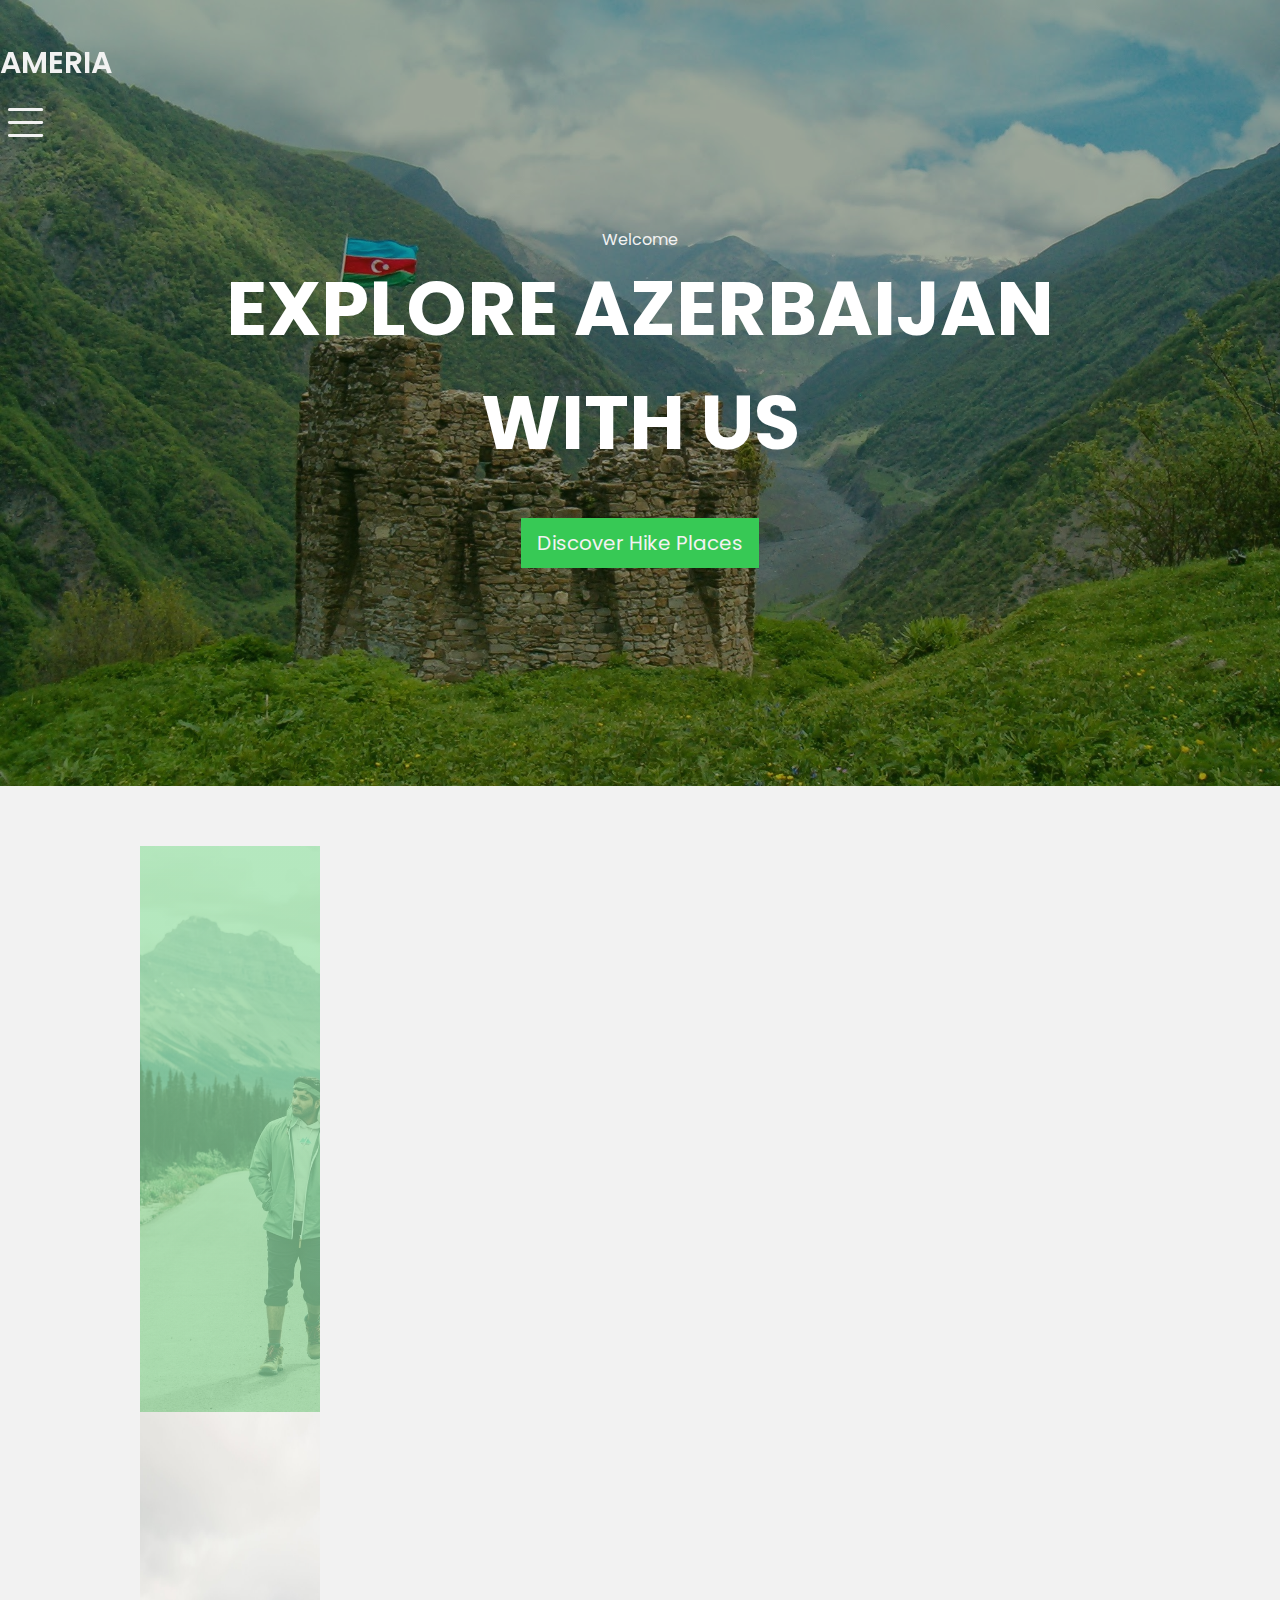
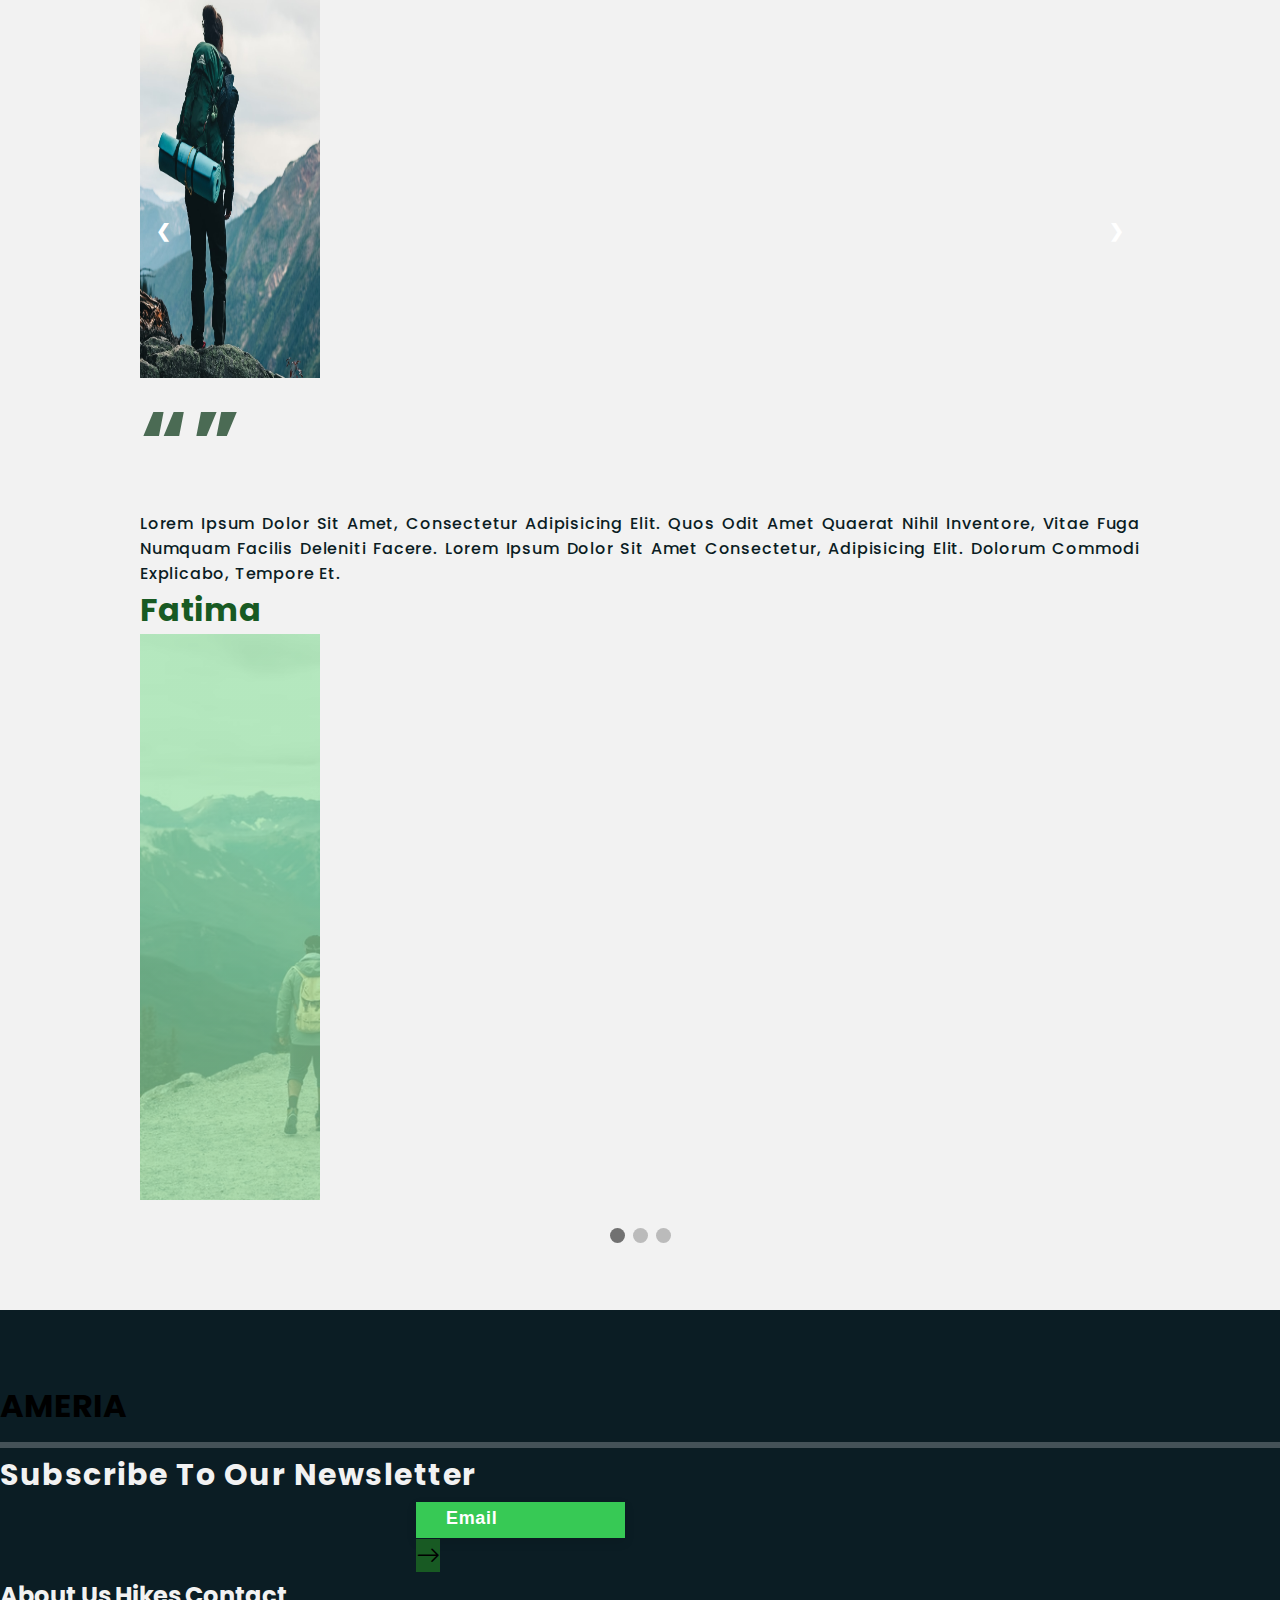
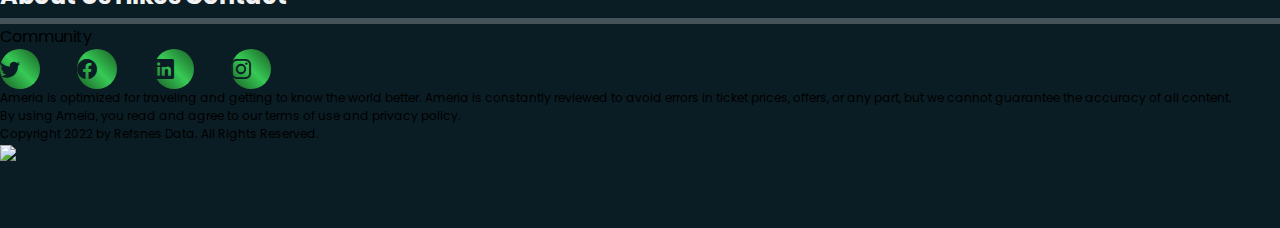
==== commit 61592e36: "some bug fixed" ====
--- a/index.html
+++ b/index.html
@@ -31,6 +31,7 @@
 </head>
 
 <body>
+
 
     <!-- HEADER - NAV -->
     <header>
@@ -77,28 +78,24 @@
                 <div class="mySlides fadee w-100">
 
                     <div class="row gx-0 justify-content-center">
-                        <div class="col-2 img-holder side">
+                        <div class="col-md-2 img-holder side">
                             <img src="./assets/img/photo-1614005121409-047119b17f10.avif" alt="" class="slide-img-side">
                         </div>
-                        <div class="col-2 img-holder img-holder-main">
+                        <div class="col-md-2 col-12 img-holder img-holder-main">
                             <img src="./assets/img/photo-1608570004513-472c257f2149.jpg" alt="" class="slide-img">
                         </div>
-                        <div class="col-5 d-flex align-items-center px-5">
-                            <span class="quotes">“”</span>
+                        <div class="col-md-5 col-12 d-flex flex-column align-items-center px-3">
+                            <span class="quotes d-flex flex-column align-self-start mb-4">“”</span>
                             <p>
-                                Amet minim mollit non deserunt ullamco est sit aliqua dolor do amet sint.Amet minim
-                                mollit non
-                                deserunt ullamco est sit aliqua dolor do amet sint.Amet minim mollit non deserunt
-                                ullamco est
-                                sit aliqua dolor do amet sint.Amet minim mollit non deserunt ullamco est sit aliqua
-                                dolor do
-                                amet sint.
+                                Lorem ipsum dolor sit amet, consectetur adipisicing elit. Quos odit amet quaerat nihil
+                                inventore, vitae fuga numquam facilis deleniti facere. Lorem ipsum dolor sit amet
+                                consectetur, adipisicing elit. Dolorum commodi explicabo, tempore et.
                                 <br>
-                                <span class="hiker-name">Jennifer</span>
+                                <span class="hiker-name d-block mt-3">Fatima</span>
                             </p>
 
                         </div>
-                        <div class="col-2 img-holder side">
+                        <div class="col-md-2 img-holder side">
                             <img src="./assets/img/photo-1616439273698-3e9a2545cec8.avif" alt="" class="slide-img-side">
                         </div>
                     </div>
@@ -107,27 +104,24 @@
                 <div class="mySlides fadee">
 
                     <div class="row gx-0 justify-content-center">
-                        <div class="col-2 img-holder side">
+                        <div class="col-md-2 img-holder side">
                             <img src="./assets/img/photo-1608570004513-472c257f2149.jpg" alt="" class="slide-img-side">
                         </div>
-                        <div class="col-2 img-holder">
+                        <div class="col-md-2 col-12 img-holder">
                             <img src="./assets/img/photo-1616439273698-3e9a2545cec8.avif" alt="" class="slide-img">
                         </div>
-                        <div class="col-5 d-flex align-items-center px-5">
-                            <span class="quotes">“”</span>
+                        <div class="col-md-5 col-12 d-flex flex-column align-items-center px-5">
+                            <span class="quotes d-flex flex-column align-self-start mb-4">“”</span>
                             <p>
-                                Amet minim mollit non deserunt ullamco est sit aliqua dolor do amet sint.Amet minim
-                                mollit non
-                                deserunt ullamco est sit aliqua dolor do amet sint.Amet minim mollit non deserunt
-                                ullamco est
-                                sit aliqua dolor do amet sint.Amet minim mollit non deserunt ullamco est sit aliqua
-                                dolor do
-                                amet sint.
+                                Lorem ipsum dolor sit amet, consectetur adipisicing elit. Quos odit amet quaerat nihil
+                                inventore, vitae fuga numquam facilis deleniti facere. Lorem ipsum dolor sit amet
+                                consectetur, adipisicing elit. Dolorum commodi explicabo, tempore et.
                                 <br>
-                                <span class="hiker-name">Carlos</span>
+                                <span class="hiker-name d-block mt-3">Alemdar</span>
                             </p>
-                        </div>
-                        <div class="col-2 img-holder side">
+
+                        </div>
+                        <div class="col-md-2 img-holder side">
                             <img src="./assets/img/photo-1614005121409-047119b17f10.avif" alt="" class="slide-img-side">
                         </div>
                     </div>
@@ -136,27 +130,24 @@
                 <div class="mySlides fadee">
 
                     <div class="row gx-0 justify-content-center">
-                        <div class="col-2 img-holder side">
+                        <div class="col-md-2 img-holder side">
                             <img src="./assets/img/photo-1616439273698-3e9a2545cec8.avif" alt="" class="slide-img-side">
                         </div>
-                        <div class="col-2 img-holder">
+                        <div class="col-md-2 col-12 col-sm-6 img-holder">
                             <img src="./assets/img/photo-1614005121409-047119b17f10.avif" alt="" class="slide-img">
                         </div>
-                        <div class="col-5 d-flex align-items-center px-5">
-                            <span class="quotes">“”</span>
+                        <div class="col-md-5 col-12 d-flex flex-column align-items-center px-5">
+                            <span class="quotes d-flex flex-column align-self-start mb-4">“”</span>
                             <p>
-                                Amet minim mollit non deserunt ullamco est sit aliqua dolor do amet sint.Amet minim
-                                mollit non
-                                deserunt ullamco est sit aliqua dolor do amet sint.Amet minim mollit non deserunt
-                                ullamco est
-                                sit aliqua dolor do amet sint.Amet minim mollit non deserunt ullamco est sit aliqua
-                                dolor do
-                                amet sint.
+                                Lorem ipsum dolor sit amet, consectetur adipisicing elit. Quos odit amet quaerat nihil
+                                inventore, vitae fuga numquam facilis deleniti facere. Lorem ipsum dolor sit amet
+                                consectetur, adipisicing elit. Dolorum commodi explicabo, tempore et.
                                 <br>
-                                <span class="hiker-name">Ricardo</span>
+                                <span class="hiker-name d-block mt-3">Elvin</span>
                             </p>
-                        </div>
-                        <div class="col-2 img-holder side">
+
+                        </div>
+                        <div class="col-md-2 img-holder side">
                             <img src="./assets/img/photo-1608570004513-472c257f2149.jpg" alt="" class="slide-img-side">
                         </div>
                     </div>
@@ -252,6 +243,7 @@
             </div>
         </section>
     </footer>
+
 
     <!-- js -->
     <script src="./assets/js/script.js"></script>
--- a/assets/css/main.css
+++ b/assets/css/main.css
@@ -155,7 +155,6 @@
 }
 
 #hero {
-  height: 100vh;
   background-position: center;
   background-size: cover;
   background-attachment: fixed;
@@ -164,7 +163,7 @@
 }
 
 #hero .cover {
-  height: 100vh;
+  height: 100%;
   width: 100vw;
   background-color: rgba(12, 35, 6, 0.4);
   position: absolute;
@@ -173,7 +172,7 @@
 }
 
 #hero .hero-content {
-  padding: 10rem 0;
+  padding: 10.5rem 0;
   text-align: center;
   color: var(--color-white);
   line-height: 1.5;
@@ -1149,36 +1148,38 @@
   background: -webkit-gradient(linear, left bottom, left top, from(rgba(55, 201, 85, 0.5)), to(rgba(55, 201, 85, 0.5))), url(.jpg);
   background: linear-gradient(0deg, rgba(55, 201, 85, 0.5), rgba(55, 201, 85, 0.5)), url(.jpg);
   height: 566px;
-  width: 271px;
+  width: 18%;
   overflow: hidden;
 }
 
+.slideshow-container .mySlides .img-holder img {
+  background-position: center;
+  background-size: cover;
+  background-attachment: fixed;
+}
+
 .slideshow-container .mySlides .slide-img {
+  width: 100%;
   height: 100%;
   opacity: 1;
 }
 
 .slideshow-container .mySlides .quotes {
-  position: absolute;
-  left: 41.3%;
-  right: 53.34%;
-  top: 0;
-  bottom: 60.29%;
-  font-family: 'Poppins';
+  font-family: "Poppins";
   font-style: normal;
   font-weight: 700;
-  font-size: 144px;
-  line-height: 216px;
+  font-size: 89px;
   /* identical to box height */
   text-align: center;
   letter-spacing: 0.05em;
   text-transform: capitalize;
+  height: 5rem;
   color: rgba(33, 72, 44, 0.8);
 }
 
 .slideshow-container .mySlides .slide-img-side {
   height: 100%;
-  opacity: .3;
+  opacity: 0.3;
 }
 
 .slideshow-container .previ,
@@ -1244,7 +1245,7 @@
 /* Fading animation */
 @-webkit-keyframes fade {
   from {
-    opacity: .4;
+    opacity: 0.4;
   }
   to {
     opacity: 1;
@@ -1252,7 +1253,7 @@
 }
 @keyframes fade {
   from {
-    opacity: .4;
+    opacity: 0.4;
   }
   to {
     opacity: 1;
@@ -1263,11 +1264,20 @@
   .slideshow-container {
     max-width: 1000px;
   }
-  .img-holder-main {
-    display: none;
-  }
   p {
     font-size: 16px !important;
   }
 }
+
+@media screen and (max-width: 990px) {
+  .side {
+    display: none;
+  }
+}
+
+@media screen and (max-width: 768px) {
+  .img-holder {
+    width: 60% !important;
+  }
+}
 /*# sourceMappingURL=main.css.map */